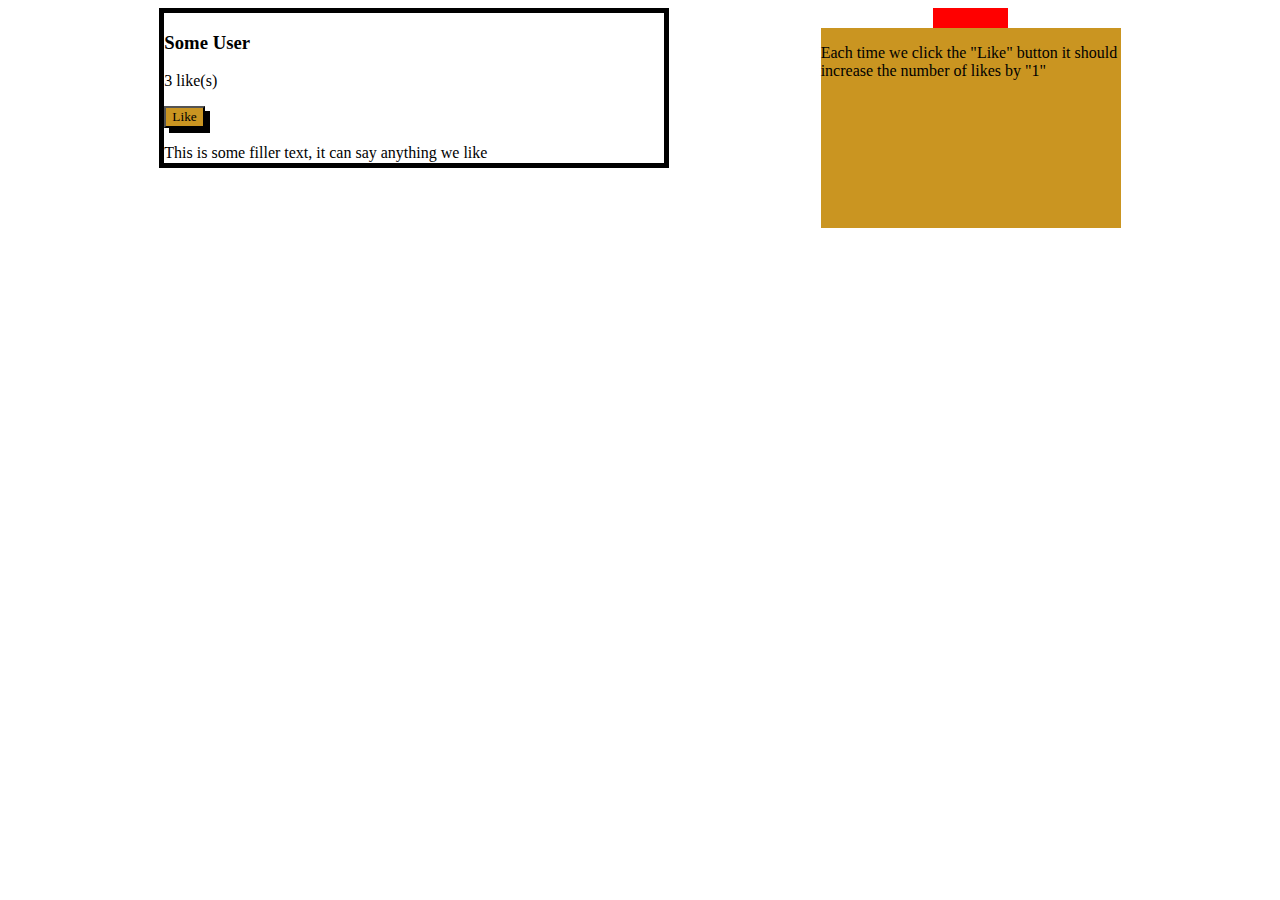
==== LikingLikes/index.html @ 1a6a14fa "initial" ====
<!DOCTYPE html>
<html lang="en">
<head>
    <meta charset="UTF-8">
    <meta http-equiv="X-UA-Compatible" content="IE=edge">
    <meta name="viewport" content="width=device-width, initial-scale=1.0">
    <title>Liking Likes</title>
    <link rel="stylesheet" href="style.css">
</head>
<body>
    
    <div class="container">
        <div class="leftBox">
            <h3>Some User</h3>
            <p>3 like(s)</p>
            <button id="button" type="button">Like</button>
            <p>This is some filler text, it can say anything we like</p>
        </div>
        <div class="wrapper">
            <div class="smallRightBox"></div>
            <div class="rightBox">
                <p>Each time we click the "Like" button it should increase the number of likes by "1"</p>
            </div>
        </div>
    </div>
    


<script src="script.js"></script>
</body>
</html>
---- LikingLikes/style.css ----
*{
    font-family: Cambria, Cochin, Georgia, Times, 'Times New Roman', serif;
}
.container{
    display: flex;
    justify-content: space-evenly;
}

.leftBox{
    height: 150px; 
    width: 500px; 
    border: 5px solid black;
   
}

#button{
    background-color: rgb(202, 149, 33); 
    font-weight: 400;
    box-shadow: 5px 5px black;
}
.wrapper{
    display: flex;
    flex-direction: column;
}


.smallRightBox{
    height: 30px; 
    width: 75px; 
    background-color: red;
    align-self: center;
    margin-bottom: -10px; 
    
}

.rightBox{
    background-color: rgb(202, 149, 33); 
    height: 200px; 
    width: 300px; 

}
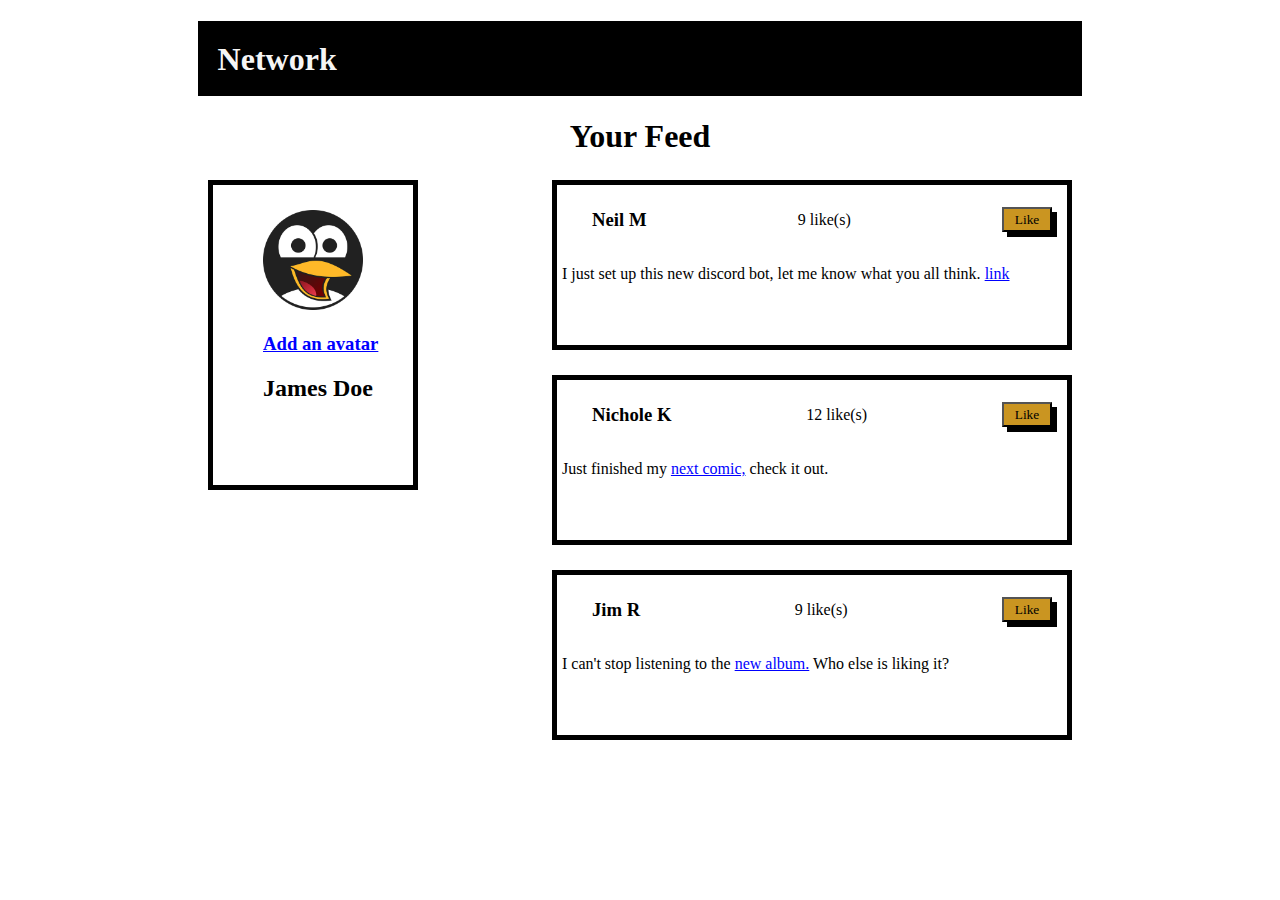
==== commit 8df41aa9: "initial" ====
--- a/LikingLikes/index.html
+++ b/LikingLikes/index.html
@@ -8,24 +8,42 @@
     <link rel="stylesheet" href="style.css">
 </head>
 <body>
-    
+    <div class = nav>
+        <h1>Network</h1>
+    </div>
+    <h1 class="title">Your Feed</h1>
     <div class="container">
-        <div class="leftBox">
-            <h3>Some User</h3>
-            <p>3 like(s)</p>
-            <button id="button" type="button">Like</button>
-            <p>This is some filler text, it can say anything we like</p>
+        <div class = "leftBox">
+           <img src="imgs/avatarPenguin.png" alt="Penguin Avatar">
+           <h3 class="blue">Add an avatar</h3>
+           <h2>James Doe</h2>
         </div>
-        <div class="wrapper">
-            <div class="smallRightBox"></div>
+        <div class="wrappper">
             <div class="rightBox">
-                <p>Each time we click the "Like" button it should increase the number of likes by "1"</p>
+                <div class="flexing">
+                    <h3>Neil M</h3>
+                    <p id="amount1">9 like(s)</p>
+                    <button id="button" onclick="like1()" type="button">Like</button>
+                </div>
+                <p>I just set up this new discord bot, let me know what you all think. <span>link</span></p>
+                </div>
+            <div class="rightBox">
+                <div class="flexing">
+                    <h3>Nichole K</h3>
+                    <p id="amount2">12 like(s)</p>
+                    <button id="button" onclick="like2()" type="button">Like</button>
+                </div>
+                <p>Just finished my <span>next comic,</span> check it out.</p>
             </div>
+            <div class="rightBox">
+                <div class="flexing">
+                    <h3>Jim R</h3>
+                    <p id="amount3">9 like(s)</p>
+                    <button id="button" onclick="like3()" type="button">Like</button>
+                </div>
+                <p>I can't stop listening to the <span>new album.</span> Who else is liking it?</p>
         </div>
     </div>
-    
-
-
 <script src="script.js"></script>
 </body>
 </html>--- a/LikingLikes/style.css
+++ b/LikingLikes/style.css
@@ -1,41 +1,85 @@
 *{
     font-family: Cambria, Cochin, Georgia, Times, 'Times New Roman', serif;
 }
-.container{
-    display: flex;
-    justify-content: space-evenly;
+.nav{
+    width: 70%; 
+    height: 75px; 
+    background-color: black; 
+    color: whitesmoke;
+    margin: auto; 
+
+}
+.nav h1{
+    padding: 20px; 
+
 }
 
+.title{
+    text-align: center;
+
+}
+.container{
+   display: flex;
+   justify-content: space-between;
+   margin: 25px 200px; 
+
+}
 .leftBox{
+    height: 300px; 
+    width: 200px; 
+    align-items: center;
+    border: 5px solid black;
+    
+
+}
+.leftBox img{
+    width: 100px; 
+    height: 100px; 
+    margin-left: 50px; 
+    margin-top: 25px; 
+    
+}
+.blue{
+    color: blue;
+    text-decoration: underline;
+    margin-left: 50px; 
+
+}
+h2{
+    margin-left: 50px; 
+    
+}
+.rightBox{
     height: 150px; 
     width: 500px; 
     border: 5px solid black;
-   
+    padding: 5px; 
+    margin-bottom: 25px; 
+    
 }
+span{
+    color: blue;
+    text-decoration: underline;
 
+}
+.flexing{
+    display: flex;
+    justify-content: space-between;
+    align-items: center;
+    padding-left: 30px; 
+
+}
 #button{
     background-color: rgb(202, 149, 33); 
     font-weight: 400;
     box-shadow: 5px 5px black;
+    height: 25px; 
+    width: 50px;  
+    margin-right: 10px; 
+
 }
 .wrapper{
     display: flex;
     flex-direction: column;
-}
-
-
-.smallRightBox{
-    height: 30px; 
-    width: 75px; 
-    background-color: red;
-    align-self: center;
-    margin-bottom: -10px; 
-    
-}
-
-.rightBox{
-    background-color: rgb(202, 149, 33); 
-    height: 200px; 
-    width: 300px; 
 
 }